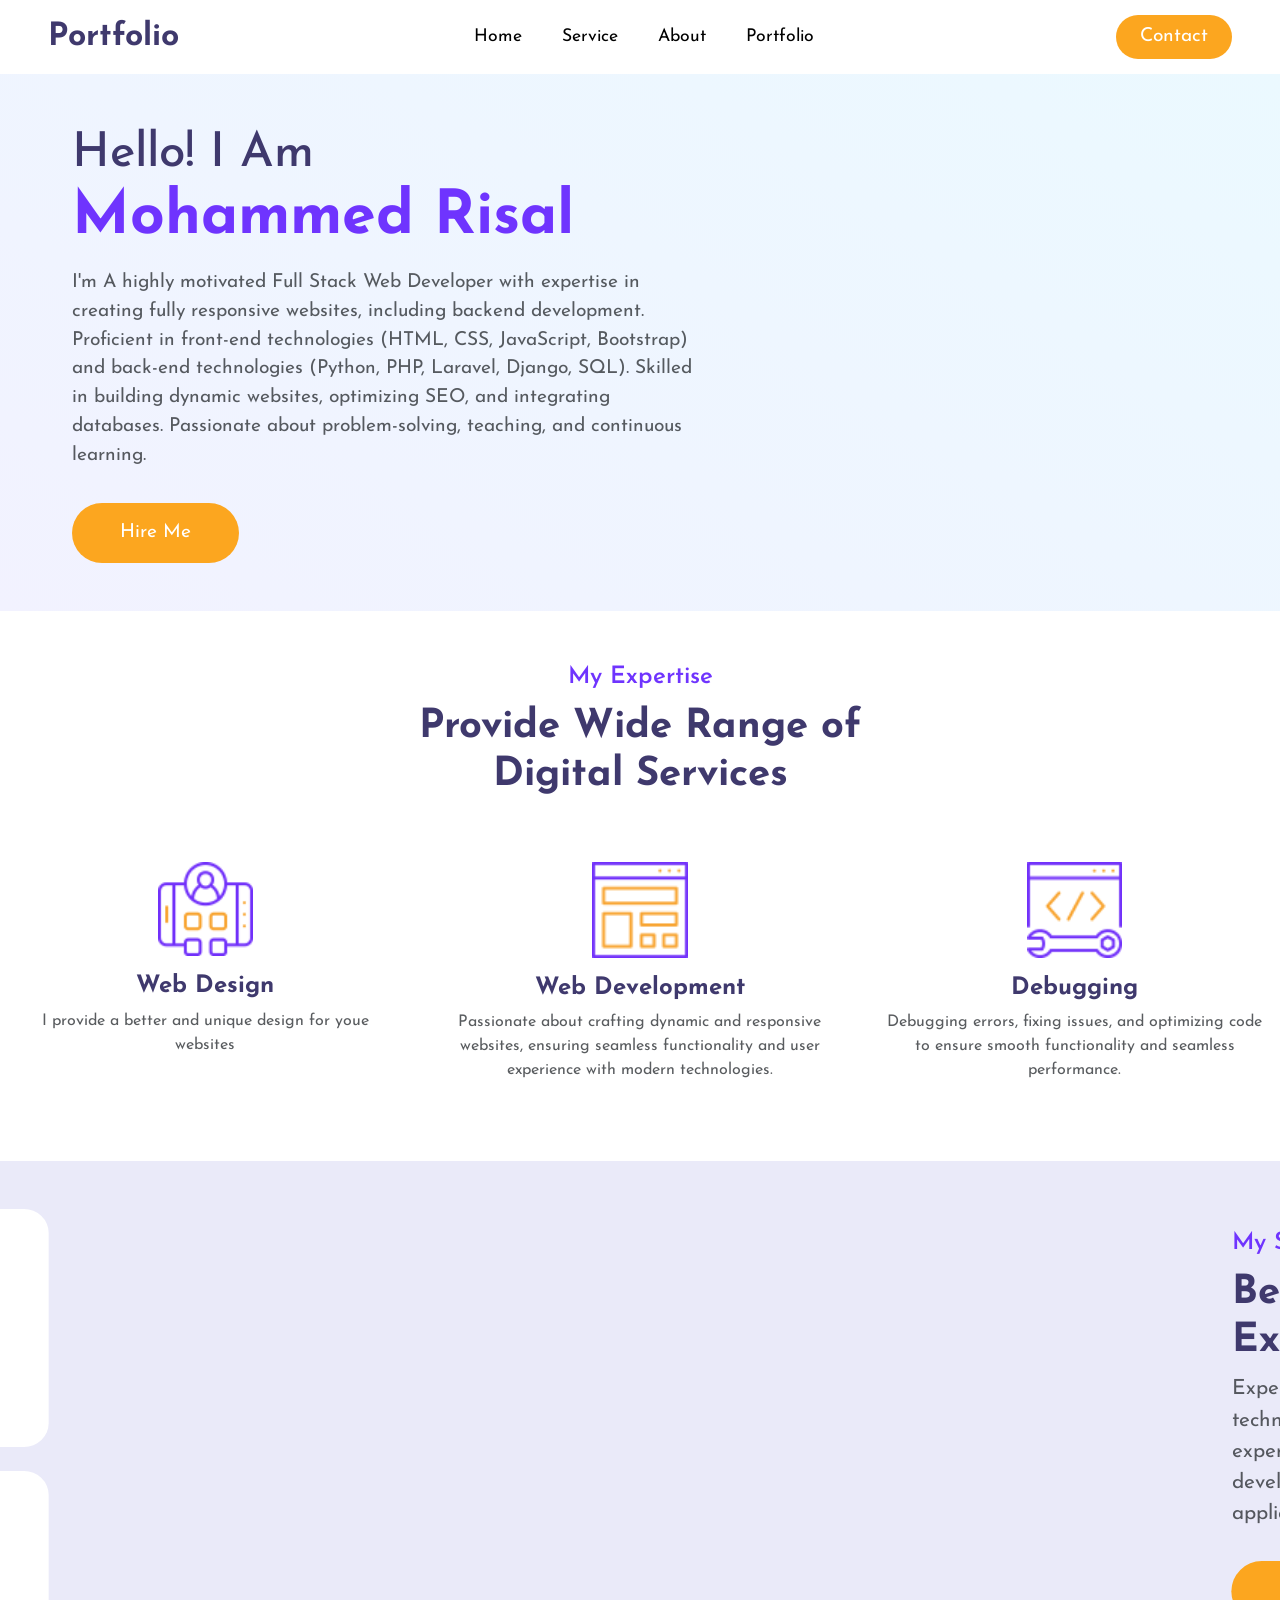
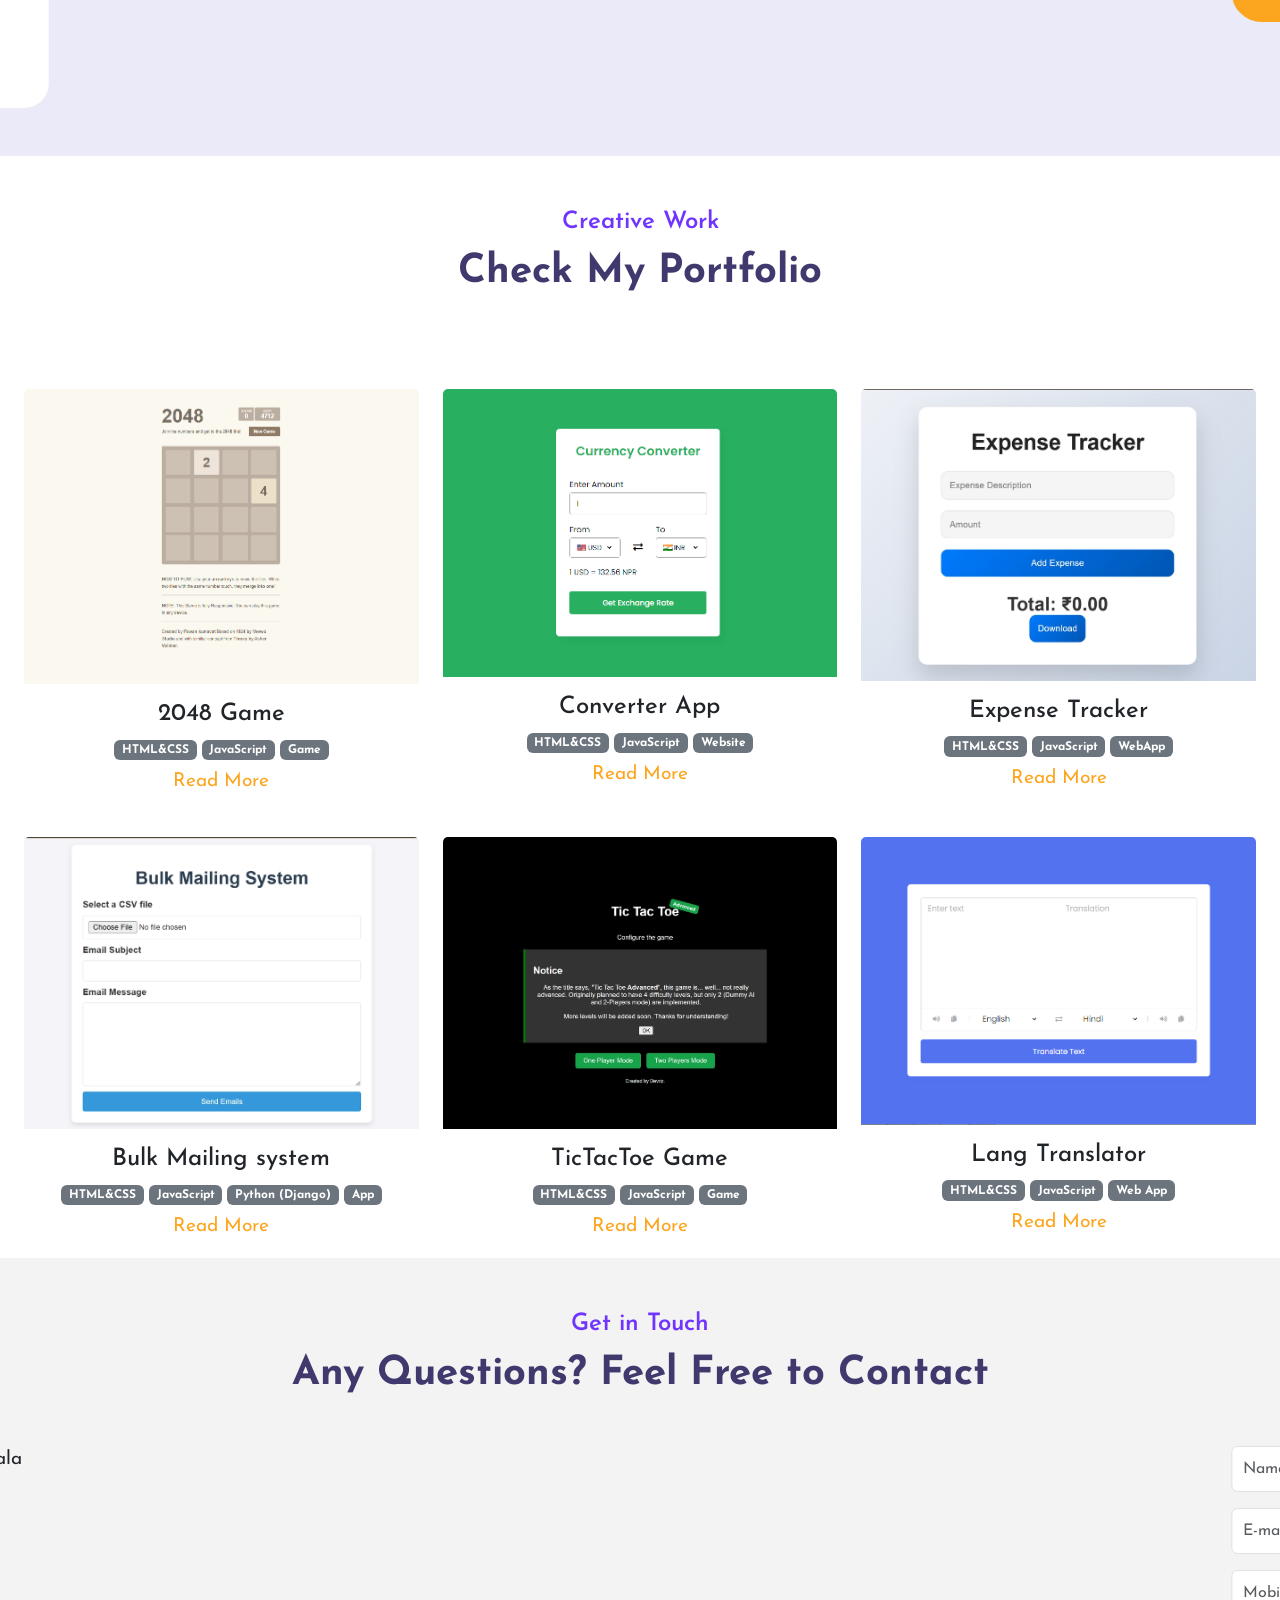
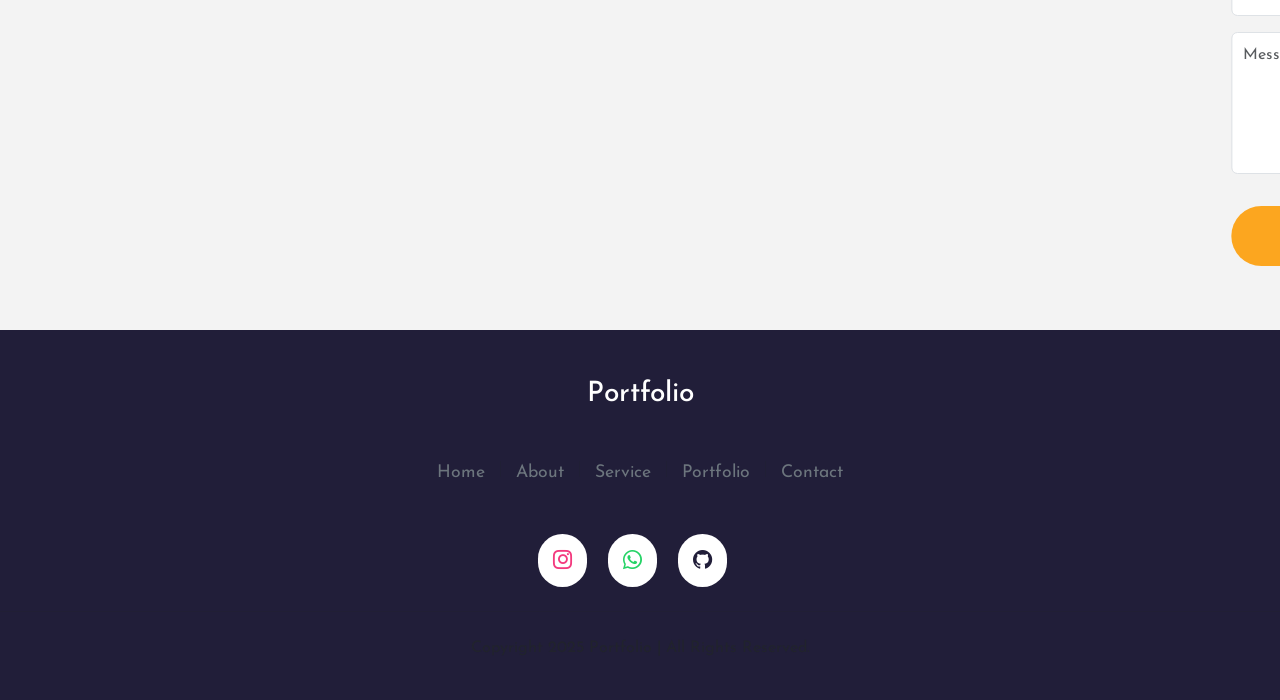
==== index.html @ b77467a6 "Update index.html" ====
<!DOCTYPE html>
<html lang="en">
  <head>
    <meta charset="UTF-8" />
    <meta http-equiv="X-UA-Compatible" content="IE=edge" />
    <meta name="viewport" content="width=device-width, initial-scale=1.0" />
    <title>Mohammed Risal</title>
    <link rel="icon" type="image/png" sizes="16x16" href="images\picofme.png">
    <!-- bootstrap css cdn link  -->
    <link
      href="https://cdn.jsdelivr.net/npm/bootstrap@5.2.3/dist/css/bootstrap.min.css"
      rel="stylesheet"
      integrity="sha384-rbsA2VBKQhggwzxH7pPCaAqO46MgnOM80zW1RWuH61DGLwZJEdK2Kadq2F9CUG65"
      crossorigin="anonymous"
    />

    <!-- custom css file -->
    <link rel="stylesheet" href="css/style.css" />

    <!-- google font link -->
    <link rel="preconnect" href="https://fonts.googleapis.com" />
    <link rel="preconnect" href="https://fonts.gstatic.com" crossorigin />
    <link
      href="https://fonts.googleapis.com/css2?family=Josefin+Sans:wght@300;400;500;600;700&display=swap"
      rel="stylesheet"
    />

    <!-- bootstrap icon cdn link  -->
    <link
      rel="stylesheet"
      href="https://cdn.jsdelivr.net/npm/bootstrap-icons@1.10.4/font/bootstrap-icons.css"
    />

    <!-- for adding animation to website we have use AOS library 
    AOS Library css file cdn link -->
    <link rel="stylesheet" href="https://unpkg.com/aos@next/dist/aos.css" />

    <!-- jquery cdn link  -->
    <script src="https://ajax.googleapis.com/ajax/libs/jquery/3.6.4/jquery.min.js"></script>
  </head>
  <body>
    <!-- navbar starts -->
    <nav
      id="navbar-top"
      class="navbar navbar-expand-lg navbar-light bg-white sticky-top"
    >
      <div class="container-fluid px-5">
        <a class="navbar-brand fw-bold fs-2" href="#" style="color: #3f396d"
          >Portfolio</a
        >
        <button
          class="nav-menu d-md-none"
          type="button"
          data-bs-toggle="collapse"
          data-bs-target="#navbarNav"
        >
          <i class="bi bi-menu-button-fill"></i>
        </button>
        <div
          class="collapse navbar-collapse justify-content-center"
          id="navbarNav"
        >
          <ul class="navbar-nav gap-4" style="font-size: 1.1rem">
            <li class="nav-item">
              <a class="nav-link" aria-current="page" href="#">Home</a>
            </li>
            <li class="nav-item">
              <a class="nav-link" href="#service">Service</a>
            </li>
            <li class="nav-item">
              <a class="nav-link" href="#about">About</a>
            </li>
            <li class="nav-item">
              <a class="nav-link" href="#portfolio">Portfolio</a>
            </li>
            <!--li class="nav-item">
              <a class="nav-link" href="#testimonial">Testimonials</a>
            </li-->
          </ul>
        </div>
        <button class="c-btn ms-4 py-2 px-4 rounded-pill d-none d-md-block">Contact</button>
      </div>
    </nav>
    <!-- navbar ends here -->

    <!-- home section starts  -->
    <section class="home pt-5 pb-5" id="home">
      <div class="row justify-content-evenly align-middle">
        <!-- here data-aos is used for adding aos animation  -->
        <div class="col-10 col-md-6 text-center text-md-start" data-aos="slide-right">
          <h2 style="color: #3f396d">
            Hello! I Am <br /><span class="c-orange">Mohammed Risal</span>
          </h2>
          <p class="text-muted">
            I'm A highly motivated Full Stack Web Developer with expertise in creating fully responsive websites, including backend development. Proficient in front-end technologies 
            (HTML, CSS, JavaScript, Bootstrap) and back-end technologies (Python, PHP, Laravel, Django, SQL). Skilled in building dynamic websites, optimizing SEO, and integrating databases. Passionate about problem-solving, teaching, and continuous learning.
          </p>
          <button class="c-btn h-btn mt-3 py-3 px-5 rounded-pill">
            Hire Me
          </button>
          <a href="" class="link ms-4 d-none">See My Work</a>
        </div>
        <div class="col-10 col-md-4 d-none d-md-block">
          <img src="images\Untitled design (1).png" class="img-fluid" alt="" />
        </div>
      </div>
    </section>
    <!-- home section ends here -->

    <!-- expertise section starts -->
    <section class="expertise mt-5" id="service">
      <div class="heading text-center">
        <small>My Expertise</small>
        <h3>
          Provide Wide Range of <br />
          Digital Services
        </h3>
      </div>
      <div class="row justify-content-evenly mt-5">
        <div class="col-10 col-md-4" data-aos="fade-up">
          <div class="service-card">
            <div class="img">
              <img
                src="images/service-icon1.png"
                class="w-25 img-fluid img"
                alt=""
              />
            </div>
            <div class="content mt-3">
              <h4>Web Design</h4>
              <p class="text-muted">
                I provide a better and unique design for youe websites
              </p>
              <!--a href="" class="link">Read More</a-->
            </div>
          </div>
        </div>
        <div class="col-md-4 col-10" data-aos="fade-up">
          <div class="service-card">
            <div class="img">
              <img
                src="images/service-icon2.png"
                class="w-25 img-fluid img"
                alt=""
              />
            </div>
            <div class="content mt-3">
              <h4>Web Development</h4>
              <p class="text-muted">
                Passionate about crafting dynamic and responsive websites, ensuring seamless functionality and
                 user experience with modern technologies.
              </p>
              <!--a href="" class="link">Read More</a-->
            </div>
          </div>
        </div>
        <div class="col-md-4 col-10" data-aos="fade-up">
          <div class="service-card">
            <div class="img">
              <img
                src="images/service-icon3.png"
                class="w-25 img-fluid img"
                alt=""
              />
            </div>
            <div class="content mt-3">
              <h4>Debugging</h4>
              <p class="text-muted">
                Debugging errors, fixing issues, and optimizing code to ensure
                 smooth functionality and seamless performance.
              </p>
              <!--a href="" class="link">Read More</a-->
            </div>
          </div>
        </div>
      </div>
    </section>
    <!-- expertise section ends here -->

    <!-- skill section starts -->
    <section class="skill mt-5 py-5" id="about">
      <div class="row justify-content-evenly">
        <div class="col-10 col-md-5 skill-with-progress" data-aos="slide-right">
          <div class="row justify-content-evenly">
            <div class="col-10 col-md-6">
              <div class="progress-card ms-3 ms-md-0">
                <div class="circular-progress html-css">
                  <span class="progress-value html-progress">0%</span>
                </div>
                <br />
                <span class="text">HTML & CSS</span>
              </div>
            </div>
            <div class="col-10 col-md-6 mt-4 mt-md-0">
              <div class="progress-card ms-3 ms-md-0">
                <div class="circular-progress javascript">
                  <span class="progress-value javascript-progress">0%</span>
                </div>
                <br />
                <span class="text">JavaScript</span>
              </div>
            </div>
          </div>
          <div class="row justify-content-evenly mt-4">
            <div class="col-10 col-md-6">
              <div class="progress-card ms-3 ms-md-0">
                <div class="circular-progress python">
                  <span class="progress-value python-progress">0%</span>
                </div>
                <br />
                <span class="text">Python (Django)</span>
              </div>
            </div>
            <div class="col-10 col-md-6 mt-4 mt-md-0">
              <div class="progress-card ms-3  ms-md-0">
                <div class="circular-progress php">
                  <span class="progress-value php-progress">0%</span>
                </div>
                <br>
                <span class="text">PHP (Laravel)</span>
              </div>
            </div>
          </div>
        </div>
        <div class="col-10 col-md-5 skill-detail" data-aos="slide-left">
          <div class="heading mt-5 mt-md-3">
            <small>My Skills</small>
            <h3>Beautiful & Unique Digital Experiences</h3>
            <p class="text-muted">
              Expert in crafting seamless web solutions with modern technologies, ensuring optimal performance and user experience. Skilled in both front-end and back-end development, problem-solving, 
              and creating scalable applications.
            </p>
           
            <button class="c-btn h-btn mt-3 py-3 px-5 rounded-pill">
              <!-- here download attribute is used for adding download functionality to button  -->
              <a
                href="#"
                download="SampleCV"
                style="text-decoration: none;color: #fff;"
                >Download CV</a
              >
            </button>
          </div>
        </div>
      </div>
    </section>
    <!-- skill section end here -->

    <!-- portfolio section starts here -->
    <section class="portfolio" id="portfolio">
      <div class="heading text-center pt-5">
        <small>Creative Work</small>
        <h3>Check My Portfolio</h3>
      </div>

      <div id="myBtnContainer" class="text-center mt-4">
        <!-- here we will create custom attribute using data- for filtering -->
        <button class="filter-item" data-filter="all"><!--All--></button>
        <button class="filter-item" data-filter="game"><!--Game--></button>
        <button class="filter-item" data-filter="webapp"><!--Web App--></button>
        <button class="filter-item" data-filter="website"><!--Website--></button>
        <button class="filter-item" data-filter="brand"><!--Brand--></button>
      </div>
      <div class="portfolio-body">
        <div class="row justify-content-evenly px-4">
          <div class="post col-md-4 game all col-10 mt-3 mt-md-0" data-aos="fade-up">
            <div class="card">
              <img src="images/2048game.png" class="card-img-top" alt="..." />
              <div class="card-body text-center">
                <h4 class="card-title">2048 Game</h4>
                <span class="badge bg-secondary badge-pill">HTML&CSS</span>
                <span class="badge bg-secondary badge-pill">JavaScript</span>
                <span class="badge bg-secondary badge-pill mb-2">Game</span
                ><br />
                <a href="https://devriz1.github.io/2048/" target="_blank" class="link">Read More</a>
              </div>
            </div>
          </div>
          <div class="post col-md-4 website all col-10 mt-3 mt-md-0" data-aos="fade-up">
            <div class="card">
              <img
                src="images/currency-converter.png"
                class="card-img-top"
                alt="..."
              />
              <div class="card-body text-center">
                <h4 class="card-title">Converter App</h4>
                <span class="badge bg-secondary badge-pill">HTML&CSS</span>
                <span class="badge bg-secondary badge-pill">JavaScript</span>
                <span class="badge bg-secondary badge-pill mb-2">Website</span
                ><br />
                <a href="https://devriz1.github.io/currency-converter/" class="read-more-btn link" target="_blank">Read More</a>
              </div>
            </div>
          </div>
          <div class="post col-md-4 webapp all col-10 mt-3 mt-md-0" data-aos="fade-up">
            <div class="card">
              <img src="images\expense tracker.jpg" class="card-img-top" alt="..." />
              <div class="card-body text-center">
                <h4 class="card-title">Expense Tracker</h4>
                <span class="badge bg-secondary badge-pill">HTML&CSS</span>
                <span class="badge bg-secondary badge-pill">JavaScript</span>
                <span class="badge bg-secondary badge-pill mb-2">WebApp</span
                ><br />
                <a href="https://devriz1.github.io/tracker/" target="_blank" class="read-more-btn link">Read More</a>
              </div>
            </div>
          </div>
        </div>
        <div class="row justify-content-evenly mt-4 px-4">
          <div class="post col-md-4 game all col-10 mt-3 mt-md-0" data-aos="fade-up">
            <div class="card">
              <img src="images\bulkmailer.jpg" class="card-img-top" alt="..." />
              <div class="card-body text-center">
                <h4 class="card-title">Bulk Mailing system</h4>
                <span class="badge bg-secondary badge-pill">HTML&CSS</span>
                <span class="badge bg-secondary badge-pill">JavaScript</span>
                <span class="badge bg-secondary badge-pill">Python (Django)</span>
                <span class="badge bg-secondary badge-pill mb-2">App</span
                ><br />
                <a href="#" class="read-more-btn link">Read More</a>
              </div>
            </div>
          </div>
          <div class="post col-md-4 website all col-10 mt-3 mt-md-0" data-aos="fade-up">
            <div class="card">
              <img src="images/tictactoe.jpg" class="card-img-top" alt="..." />
              <div class="card-body text-center">
                <h4 class="card-title">TicTacToe Game</h4>
                <span class="badge bg-secondary badge-pill">HTML&CSS</span>
                <span class="badge bg-secondary badge-pill">JavaScript</span>
                <span class="badge bg-secondary badge-pill mb-2">Game</span
                ><br />
                <a href="https://devriz1.github.io/tic-tac-toe/" target="_blank" class="read-more-btn link">Read More</a>
              </div>
            </div>
          </div>
          <div class="post col-md-4 all col-10 mt-3 mt-md-0" data-aos="fade-up">
            <div class="card">
              <img
                src="images/lang-translator.png"
                class="card-img-top"
                alt="..."
              />
              <div class="card-body text-center">
                <h4 class="card-title">Lang Translator</h4>
                <span class="badge bg-secondary badge-pill">HTML&CSS</span>
                <span class="badge bg-secondary badge-pill">JavaScript</span>
                <span class="badge bg-secondary badge-pill mb-2">Web App</span
                ><br />
                <a href="#" class="read-more-btn link">Read More</a>
              </div>
            </div>
          </div>
        </div>
      </div>
    </section>
    <!-- portfolio section ends here -->

    <!-- testimonial section starts  -->
    <!--section class="testimonial mt-5 pt-5" id="testimonial">
      <div class="row justify-content-evenly">
        <div class="col-md-4 col-10" data-aos="slide-right">
          <img src="images/tastimonials-img.png" class="img-fluid" alt="" />
        </div>
        <div class="col-md-6 col-10 mt-5" data-aos="slide-left">
          <div class="heading">
            <small>Testimonials</small>
            <h3>Happy Clients Feedback</h3>
            <!-- here we will use carousel element from bootstrap >
            <div
              id="carouselExampleControls"
              class="carousel slide"
              data-bs-ride="carousel"
            >
              <div class="carousel-inner">
                <div class="carousel-item active">
                  <div class="row justify-content-evenly">
                    <div class="col-2 text-center">
                      <i class="bi bi-quote"></i>
                    </div>
                    <div class="col-10">
                      <p class="text-muted">
                        Quisruam est, qui dolorem ipsum quia dolor sit amet,
                        consecteaur aeci velit, sed quia non numquam eius modi
                        tempora incidunt ut lao magnam aliquam quaerat ...
                      </p>
                      <h4>Kevin Andrew</h4>
                      <small class="fs-6 text-muted">CEO of Company</small>
                    </div>
                  </div>
                </div>
                <div class="carousel-item">
                  <div class="row justify-content-evenly">
                    <div class="col-2 text-center">
                      <i class="bi bi-quote"></i>
                    </div>
                    <div class="col-10">
                      <p class="text-muted">
                        Quisruam est, qui dolorem ipsum quia dolor sit amet,
                        consecteaur aeci velit, sed quia non numquam eius modi
                        tempora incidunt ut lao magnam aliquam quaerat ...
                      </p>
                      <h4>Kevin Andrew</h4>
                      <small class="fs-6 text-muted">CEO of Company</small>
                    </div>
                  </div>
                </div>
                <div class="carousel-item">
                  <div class="row justify-content-evenly">
                    <div class="col-2 text-center">
                      <i class="bi bi-quote"></i>
                    </div>
                    <div class="col-10">
                      <p class="text-muted">
                        Quisruam est, qui dolorem ipsum quia dolor sit amet,
                        consecteaur aeci velit, sed quia non numquam eius modi
                        tempora incidunt ut lao magnam aliquam quaerat ...
                      </p>
                      <h4>Kevin Andrew</h4>
                      <small class="fs-6 text-muted">CEO of Company</small>
                    </div>
                  </div>
                </div>
              </div>
              <button
                class="nextprev-btn rounded-pill prev-btn"
                type="button"
                data-bs-target="#carouselExampleControls"
                data-bs-slide="prev"
              >
                <i class="bi bi-arrow-left-circle-fill prev"></i>
                <span class="visually-hidden">Previous</span>
              </button>
              <button
                class="nextprev-btn rounded-pill next-btn"
                type="button"
                data-bs-target="#carouselExampleControls"
                data-bs-slide="next"
              >
                <i class="bi bi-arrow-right-circle-fill next"></i>
                <span class="visually-hidden">Next</span>
              </button>
            </div>
          </div>
        </div>
      </div>
    </section>
    <!-- testimonial ends here -->
    <!-- contact section starts -->
    <section class="contact py-5" id="contact">
      <div class="heading text-center">
        <small>Get in Touch</small>
        <h3>Any Questions? Feel Free to Contact</h3>
      </div>
      <div class="row justify-content-evenly mt-5">
        <div class="col-md-5 col-10 contact-details" data-aos="slide-right">
          <div class="row justify-content-evenly">
            <div class="col-1">
              <i class="bi bi-geo-alt-fill"></i>
            </div>
            <div class="col-11">
              <p>Padannelakath (H) Ponnani, Malappuram, Kerala</p>
            </div>
          </div>
          <div class="row justify-content-evenly">
            <div class="col-1">
              <i class="bi bi-telephone-fill"></i>
            </div>
            <div class="col-11">
              <p>+91 9544256456</p>
            </div>
          </div>
          <div class="row justify-content-evenly">
            <div class="col-1">
              <i class="bi bi-send-fill"></i>
            </div>
            <div class="col-11">
              <p>risalrichu01@gmail.com</p>
            </div>
          </div>
          <div class="row justify-content-evenly">
            <div class="col-1">
              <i class="bi bi-globe-americas"></i>
            </div>
            <div class="col-11">
              <p>devriz1.github.io/portfolio</p>
            </div>
          </div>
        </div>
        <div class="col-md-5 col-10 mt-3 mt-md-0" data-aos="slide-left">
          <div class="contact-form">
            <form id="contactForm" >
            <div class="mb-3">
              <input
                type="text"
                class="form-control"
                id="name"
                name="name"
                placeholder="Name"
              />
            </div>
            <div class="mb-3">
              <input
                type="email"
                class="form-control"
                id="email"
                name="email"
                placeholder="E-mail"
              />
            </div>
            <div class="mb-3">
              <input
                type="text"
                class="form-control"
                id="mobile"
                name="mobile"
                placeholder="Mobile No."
              />
            </div>
            <div class="mb-3">
              <textarea
                class="form-control"
                id="message"
                name="message"
                placeholder="Message"
                rows="5"
              ></textarea>
            </div>
            <button type="submit"  class="c-btn h-btn mt-3 py-3 px-5 rounded-pill">
              Submit
            </button>
            <p id="statusMsg" style="margin-top: 10px;"></p>
          </div>
          </div>
        </div>
        </form>
      </div>
    </section>
    <!-- contact section ends here -->

      <!-- now we will make back to top button when user click on it it will be redirected to top page  -->
    <button
      type="button"
      class="btn btn-floating btn-lg rounded-pill"
      id="btn-back-to-top"
    >
      <i class="bi bi-arrow-up"></i>
    </button>

    <!-- footer section starts  -->
    <footer class="text-center text-muted py-4">
      <h3 class="text-white pt-4" data-aos="fade-up">Portfolio</h3>
      <div class="link-group mt-5" data-aos="fade-up">
        <a href="#home">Home</a>
        <div class="vr"></div>
        <a href="#about">About</a>
        <div class="vr"></div>
        <a href="#service">Service</a>
        <div class="vr"></div>
        <a href="#portfolio">Portfolio</a>
        <div class="vr"></div>
        <a href="#contact">Contact</a>
      </div>
      <div class="social-links mt-5" data-aos="fade-up">
        <button href="" class="rounded-pill instagram">
          <i class="bi bi-instagram"></i>
        </button>
        <button class="rounded-pill whatsapp" onclick="window.open('https://wa.me/9544256456', '_blank')">
          <i class="bi bi-whatsapp"></i>
      </button>
        <button  class="rounded-pill github" onclick="window.open('https://github.com/Devriz1','_blank')">
          <i class="bi bi-github"></i>
        </button>
      </div>
      <hr class="text-muted my-4" />

      <p>Copyright 2025 Portfolio | All Rights Reserved.</p>
    </footer>
    <!-- footer section ends here -->

      <!-- bootstrap javascript cdn link  -->
    <script
      src="https://cdn.jsdelivr.net/npm/bootstrap@5.2.3/dist/js/bootstrap.bundle.min.js"
      integrity="sha384-kenU1KFdBIe4zVF0s0G1M5b4hcpxyD9F7jL+jjXkk+Q2h455rYXK/7HAuoJl+0I4"
      crossorigin="anonymous"
    ></script>

    <!-- AOS library javascript link  -->
    <script src="https://unpkg.com/aos@next/dist/aos.js"></script>
    <script>
      // initializing AOS library
      AOS.init({
        duration: 1000,
        offset: 50,
      });
    </script>
    <!-- custom js file linking -->
    <script src="js/script.js"></script>
    
  </body>
</html>
---- css/style.css ----
/* appling google font over the website  */
body{
    font-family: 'Josefin Sans', sans-serif;
    font-weight: 400;
    overflow-x: hidden;
}
/* styling menu icon */
.nav-menu{
    border: none;
    background-color: #fff;
    font-size: 1.5rem;
    color: #fca61f;
}
/* styling navbar links  */
.navbar-nav a{
    color: black;
    position: relative;
}
.navbar-nav a:hover{
    color: #fca61f;
}
.navbar-nav a:after {    
    background: none repeat scroll 0 0 transparent;
    bottom: 0;
    content: "";
    display: block;
    height: 2px;
    left: 50%;
    top: 35px;
    position: absolute;
    background: #fca61f;
    transition: width 0.3s ease 0s, left 0.3s ease 0s;
    width: 0;
  }
.navbar-nav a:hover:after { 
    width: 100%; 
    left: 0; 
  }
  /* styling contact btn  */
.c-btn{
    border: none;
    background: #fca61f;
    color: #fff;
    font-size: 1.2rem;
}
/* styling home section starts */
.home{
    background: linear-gradient(33deg, rgba(242,242,255,1) 0%, rgba(235,249,255,1) 100%);
    padding: 30px 0px 10px 0px;
}
.home h2{
    font-size: 3rem;
    line-height: 4rem;
}
.c-orange{
    color: #6f34fe;
    font-weight: 700;
    font-size: 3.8rem;
}
.home p{
    width: fit-content;
    margin-top: 1rem;
    font-size: 1.2rem;
}
.h-btn:hover{
    background: #6f34fe;
    color: #fff;
    transform: translateY(-20px);
    transition-duration: 1s;
}
.link{
    text-decoration: none;
    font-size: 1.2rem;
    color: #fca61f;
    position: relative;
}
.link::after{
    content: '';
    position: absolute;
    width: 100%;
    transform: scaleX(0);
    height: 2px;
    bottom: 0;
    left: 0;
    top: 20px;
    background-color: #6f34fe;
    transform-origin: bottom right;
    transition: transform 0.25s ease-out;
}
.link:hover{
    color: #6f34fe;
}
.link:hover::after{
    transform: scaleX(1);
    transform-origin: bottom left;
}
/* adding animation to home section image  */
.home img{
    animation: floatimg 4s ease-in-out infinite;
}

@keyframes floatimg {
    0%{
        transform: translateX(0);
    }
    50%{
        transform: translateX(-24px);
    }
    100%{
        transform: translateX(0);
    }
}

/* expertise section starts */
.heading small{
    color: #6f34fe;
    font-size: 1.5rem;
    font-weight: 600;
}
.heading h3{
    margin-top: 0.5rem;
    color: #3f396d;
    font-size: 2.5rem;
    font-weight: 700;
}
.expertise h4{
    color: #3f396d;
    font-weight: 700;
}
.expertise a{
    text-decoration: none;
    color: #fca61f;
}
.expertise a:hover{
    color: #6f34fe;
}
.expertise .service-card{
    text-align: center;
    padding: 15px 15px;
    border-radius: 0.7rem;
}

/* skill section starts */
.skill{
    background-color: rgb(234, 234, 249);
    overflow-x: hidden;
}
.progress-card{
    padding: 12% 10% 10% 15%;
    background-color: #fff;
    text-align: center;
    border-radius: 10%;
}
.progress-card:hover{
    transform: scale(1.1,1.1);
    transition-duration: 0.6s;
}
.circular-progress{
    position: relative;
    height: 130px;
    width: 130px;
    border-radius: 50%;
    background: conic-gradient(#7d2ae8 3.6deg, #ededed 0deg);
    display: flex;
    align-items: center;
    justify-content: center;
}
.circular-progress::before{
    content: "";
    position: absolute;
    height: 120px;
    width: 120px;
    border-radius: 50%;
    background-color: #fff;
}
.progress-value{
    position: relative;
    font-size: 1.5rem;
    font-weight: 600;
}
.html-progress{
    color: #fca61f;
}
.javascript-progress{
    color: #6f34fe;
}
.python-progress{
    color: #20c997;
}
.php-progress{
    color: #3f396d;
}
.text{
    font-size: 1.2rem;
    font-weight: 500;
}
.heading p{
    font-size: 1.3rem;
}

/* portfolio section starts */
#myBtnContainer{
    margin-bottom: 45px;
}
#myBtnContainer button{
  border: none;
  color: black;
  background: transparent;
  font-size: 20px;
  font-weight: 600;
  cursor: pointer;   
  display: inline-block;
  margin: 0 25px;
}
#myBtnContainer button:hover{
    color: #fca61f;
}

#myBtnContainer button:focus{
    outline: none;
}
.post .content h4{
    font-size: 1rem;
    font-weight: 700;
}
.post .card{
    border: none;
}

/* testimonial section starts */
.testimonial img:hover{
    transform: scale(1.2,1.2);
    transition-duration: 1s;
}
.testimonial h4{
    color: #3f396d;
}
.testimonial i{
    font-size: 2.9rem;
    color: #fca61f;
    
}
.testimonial .nextprev-btn{
    border: none;
    background-color: #fff;
}
.prev:hover,.prev-btn:hover{
    color:#6f34fe;
    transform: translateX(-10px);
    transition-duration: 1s;
}
.next:hover,.next-btn:hover{
    color:#6f34fe;
    transform: translateX(10px);
    transition-duration: 1s;
}


/* styling modal group  */
.btn-c{
    margin-left: 94%;
    background-color: transparent;
    border: none;
    color: #fff;
    font-size: 2rem;
    margin-top: -3%;
}
.btn-c i{
    color: #fca61f;
}
.modal-body .content span{
    font-size: 1rem;
}
.modal-body .content small{
    font-size: 1rem;
    color: #6f34fe;
}
/* contact section starts */
.contact{
    background-color: #f3f3f3;
    overflow-x: hidden;
}
.contact-details i{
    font-size: 1.5rem;
    color: #fca61f;
}
.contact-details p{
    font-size: 1.2rem;
    margin-left: 1rem;
}
.contact-form .form-control:focus{
    box-shadow: none;
    border: 1px solid #fca61f;
}
.contact-form .form-control{
    padding: 10px 10px;
    width: 80%;
}

/* footer section starts */
footer{
    background-color: #211e39;
}

footer .link-group a{
    margin-left: 10px;
    margin-right: 10px;
    text-decoration: none;
    color: #6c757d;
    font-size: 1.1rem;
    margin-top: 1rem;
}
footer .link-group a:hover{
    color: #fca61f;
}
.social-links button{
    border: none;
    margin-right: 1rem;
    font-size: 1.2rem;
    background-color: #fff;
    padding: 14px 15px 10px 15px;
}
.social-links .instagram{
    color: #f33a7e;
}
.social-links button:hover{
    color: #fff;
    transform: translateY(-20px);
    transition-duration: 1s;
}
.social-links .instagram:hover{
    background-color: #f33a7e;
}
.social-links .whatsapp{
    color: #25D366;
}
.social-links .whatsapp:hover{
    background-color: #25D366;
}
.social-links .github{
    color: #211e39;
}
.social-links .github:hover{
    background-color: #000000;
}

/* styling back to top button */
#btn-back-to-top {
    position: fixed;
    bottom: 40px;
    right: 40px;
    display: none;
    font-size: 1.4rem;
    background-color: #fca61f;
    color: #fff;
    animation: pulse 3s infinite;
}



/* Add these improved mobile styles to your CSS file */

/* Global mobile adjustments */
@media (max-width: 768px) {
    .home h2 {
      font-size: 1.8rem;
      line-height: 2.5rem;
    }
    .c-orange {
      font-size: 2.5rem;
    }
    .service-card {
      margin-bottom: 20px;
    }
    .progress-card {
      margin-bottom: 15px;
      padding: 8% 5%;
    }
    .portfolio .card {
      margin-bottom: 20px;
    }
    .contact-details {
      margin-bottom: 25px;
    }
    .link-group a {
      font-size: 0.9rem;
      padding: 0 8px;
    }
    .social-links button {
      margin: 0 5px;
    }
    
    /* Make contact form responsive */
    .contact-form .form-control {
      width: 100%;
      padding: 8px;
    }
    
    /* Adjust buttons size for mobile */
    .c-btn {
      padding: 10px 20px !important;
      font-size: 1rem;
    }
    
    /* Improve circular progress cards layout */
    .progress-card {
      margin-left: 0 !important;
    }
  }
  
  @media (max-width: 576px) {
    .home h2 {
      font-size: 1.5rem;
      line-height: 2rem;
    }
    .c-orange {
      font-size: 2rem;
    }
    .heading h3 {
      font-size: 1.5rem;
    }
    .c-btn {
      padding: 8px 16px !important;
      font-size: 0.9rem;
    }
    .portfolio .badge {
      font-size: 0.7rem;
    }
    
    /* Better footer layout for very small screens */
    .link-group {
      display: flex;
      flex-direction: column;
      gap: 10px;
      align-items: center;
    }
    .link-group .vr {
      display: none;
    }
    
    /* Fix navigation spacing */
    .navbar-nav {
      gap: 0 !important;
    }
    .navbar-nav .nav-item {
      margin: 5px 0;
      text-align: center;
    }
    
    /* Add contact button to mobile menu */
    .mobile-contact-btn {
      display: block;
      margin: 10px auto;
      padding: 8px 20px;
    }
    
    /* Make contact details more compact */
    .contact-details p {
      margin-left: 0.5rem;
      font-size: 1rem;
    }
  }
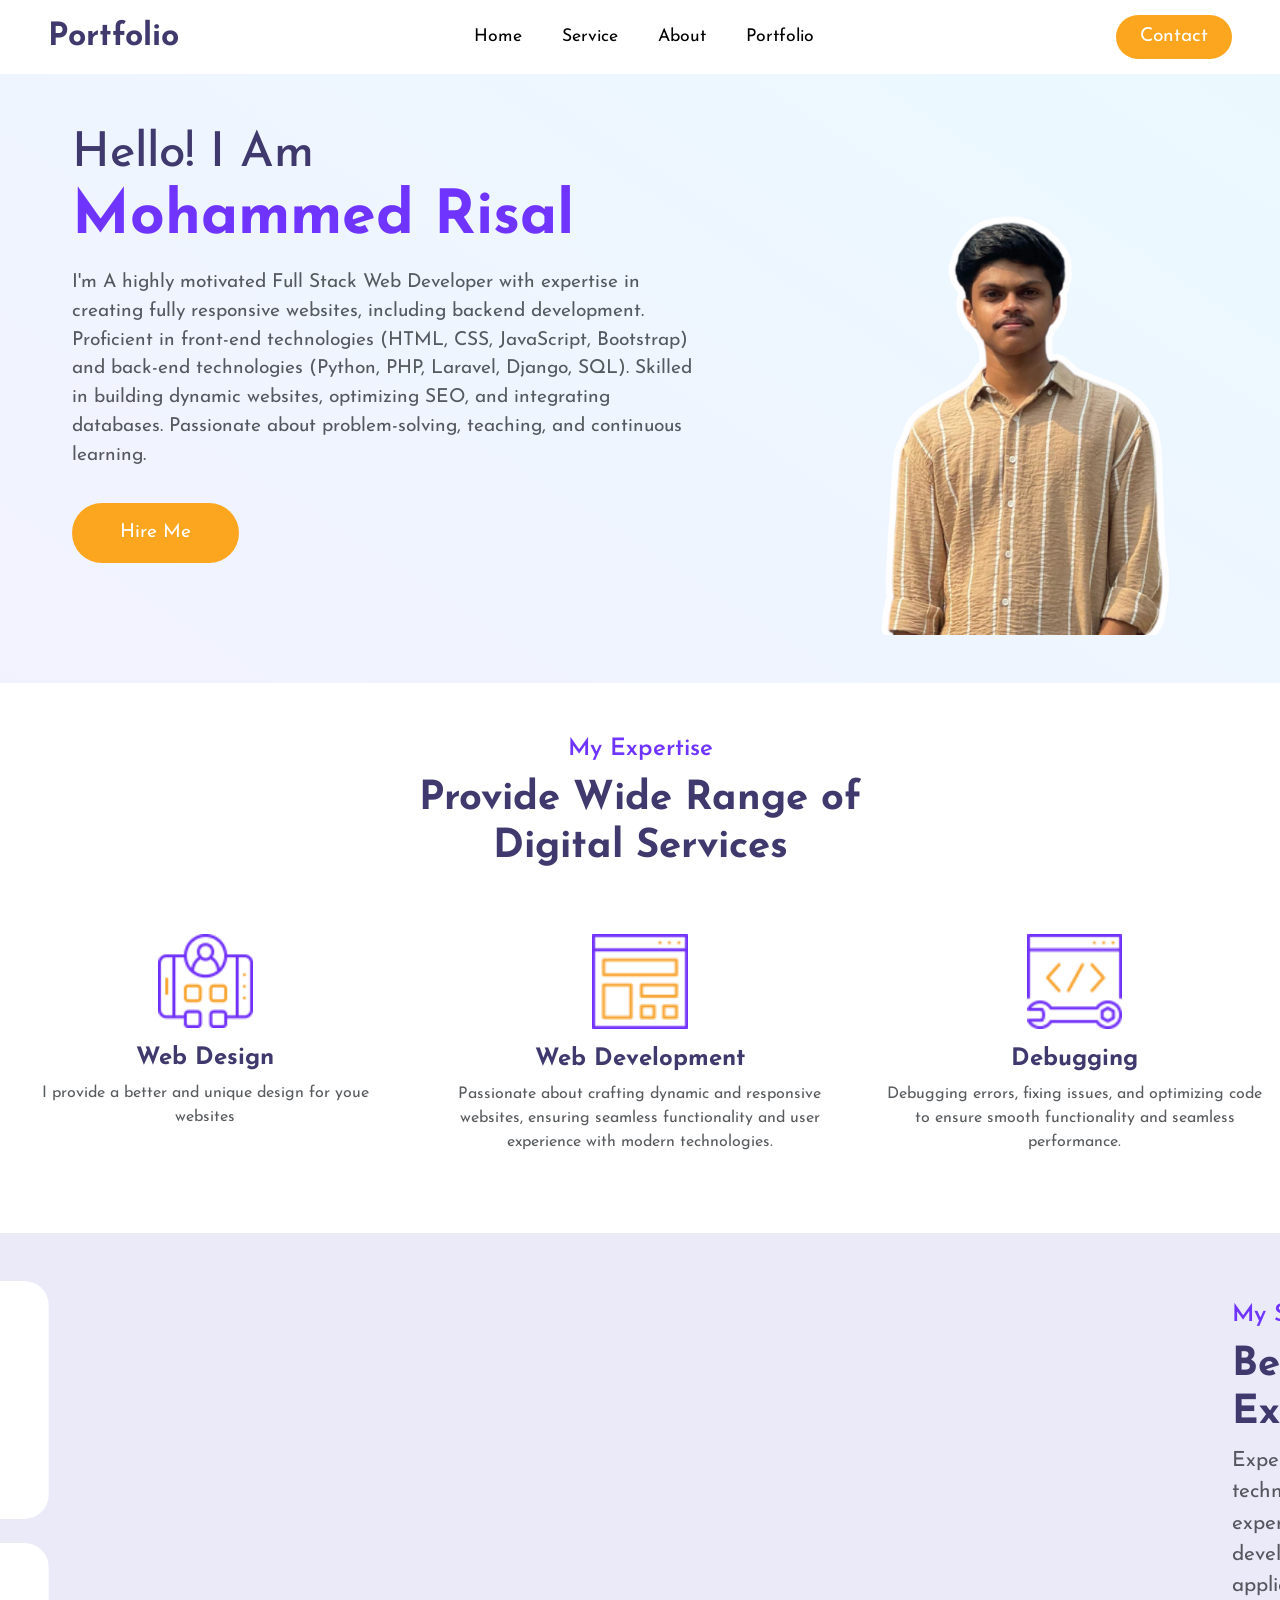
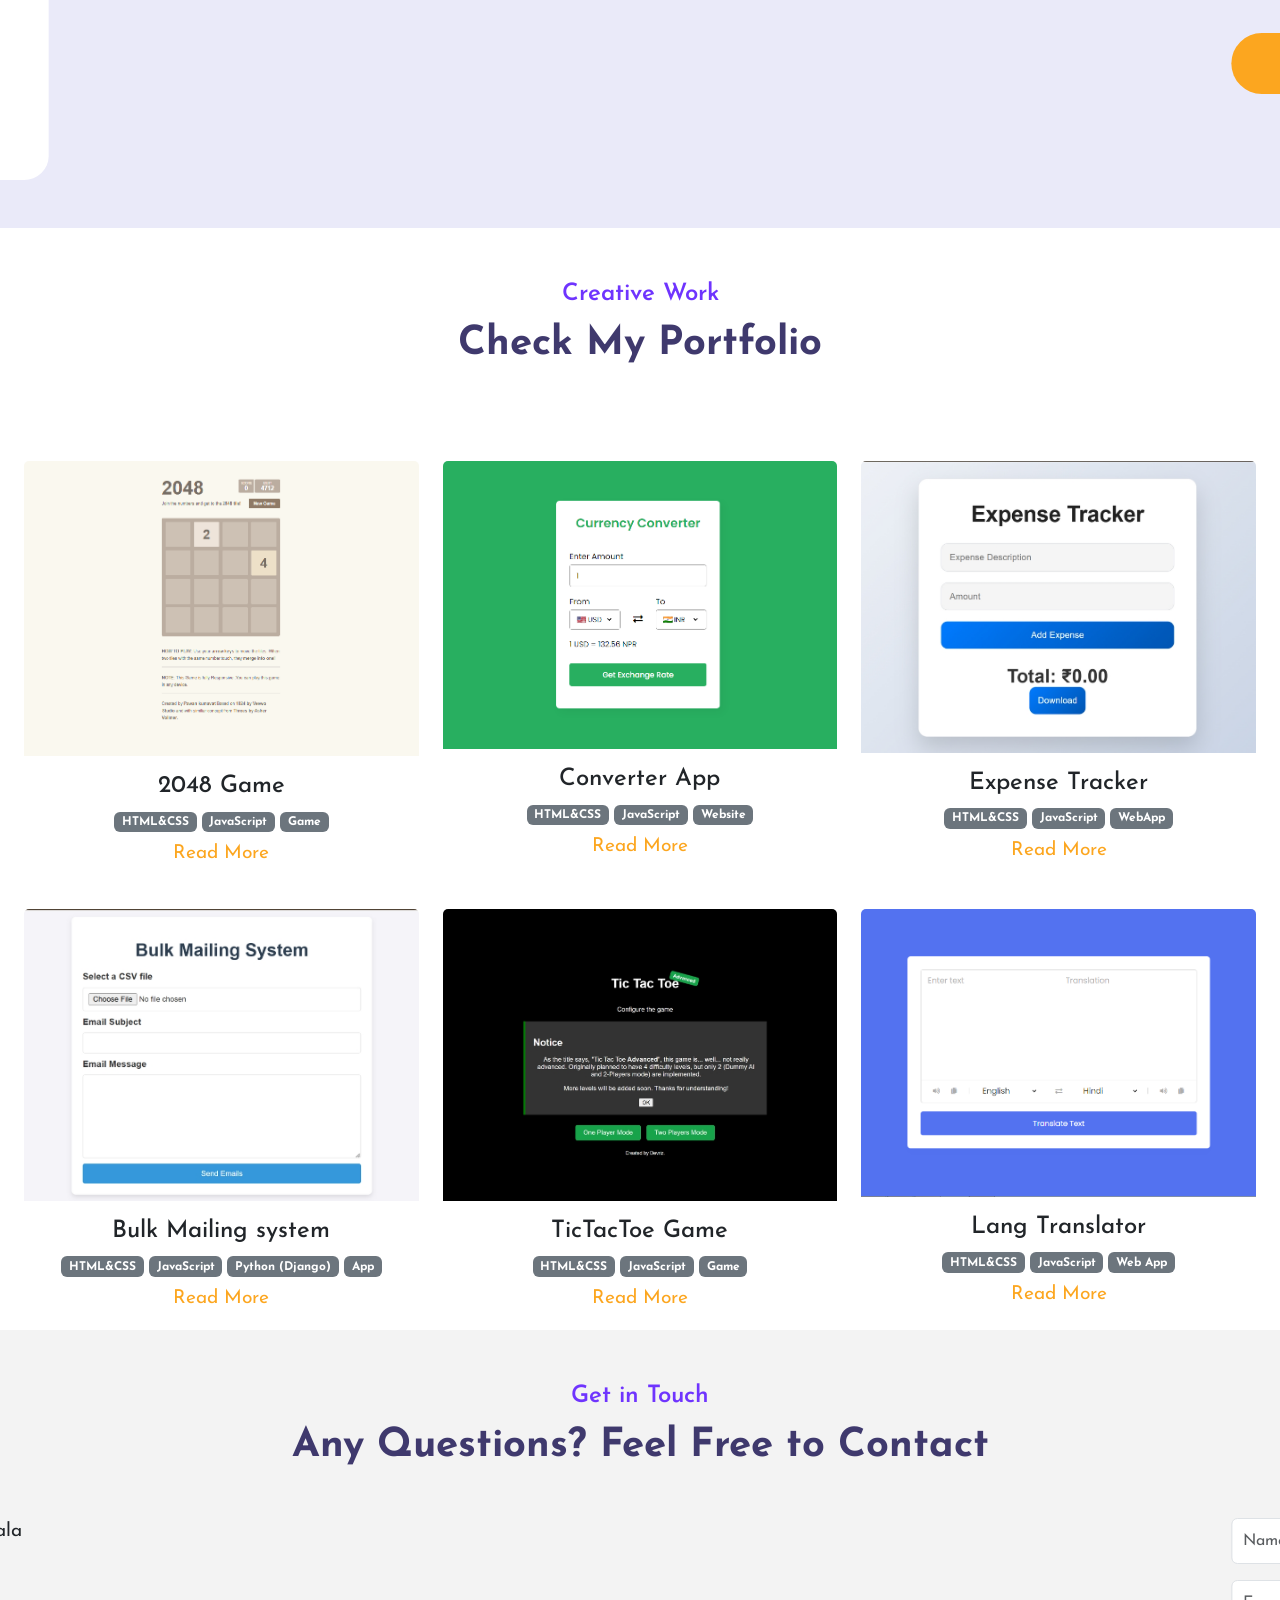
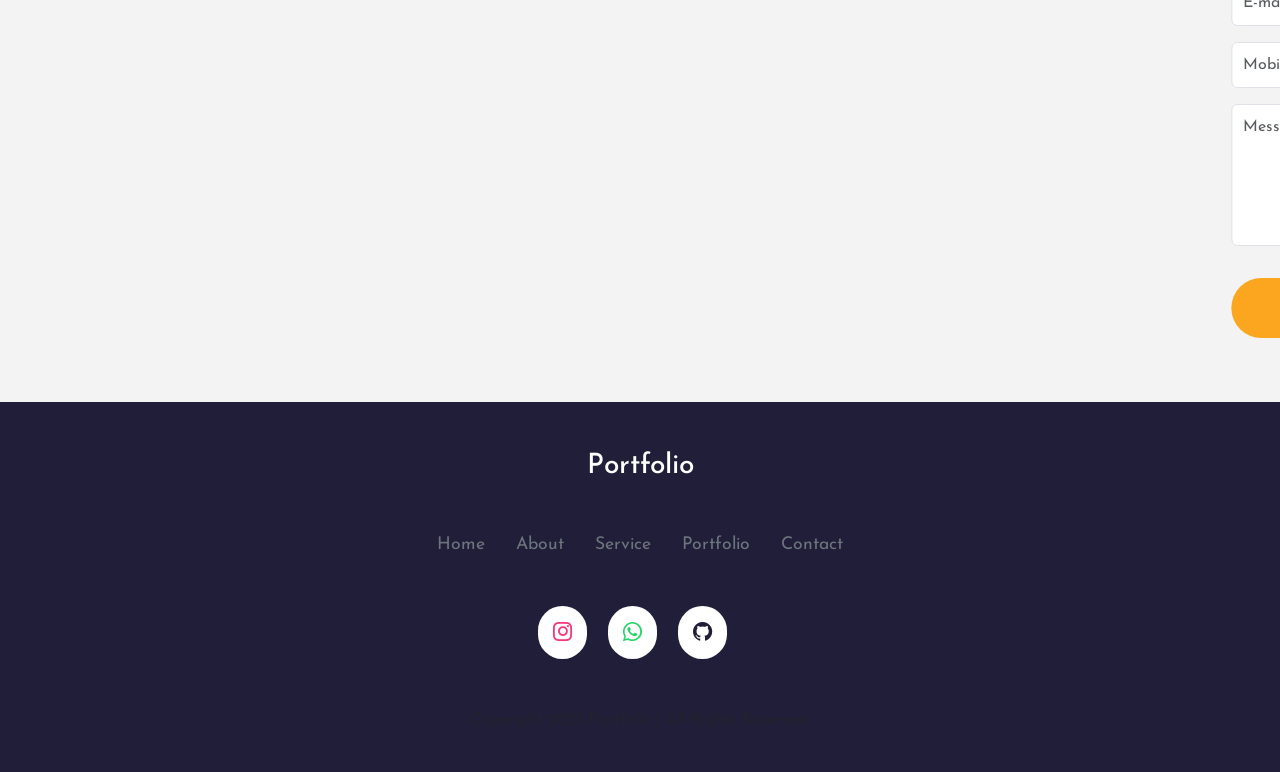
==== commit 69294e1e: "Update index.html" ====
--- a/index.html
+++ b/index.html
@@ -5,7 +5,7 @@
     <meta http-equiv="X-UA-Compatible" content="IE=edge" />
     <meta name="viewport" content="width=device-width, initial-scale=1.0" />
     <title>Mohammed Risal</title>
-    <link rel="icon" type="image/png" sizes="16x16" href="images\picofme.png">
+    <link rel="icon" type="image/png" sizes="16x16" href="images/picofme.png">
     <!-- bootstrap css cdn link  -->
     <link
       href="https://cdn.jsdelivr.net/npm/bootstrap@5.2.3/dist/css/bootstrap.min.css"
